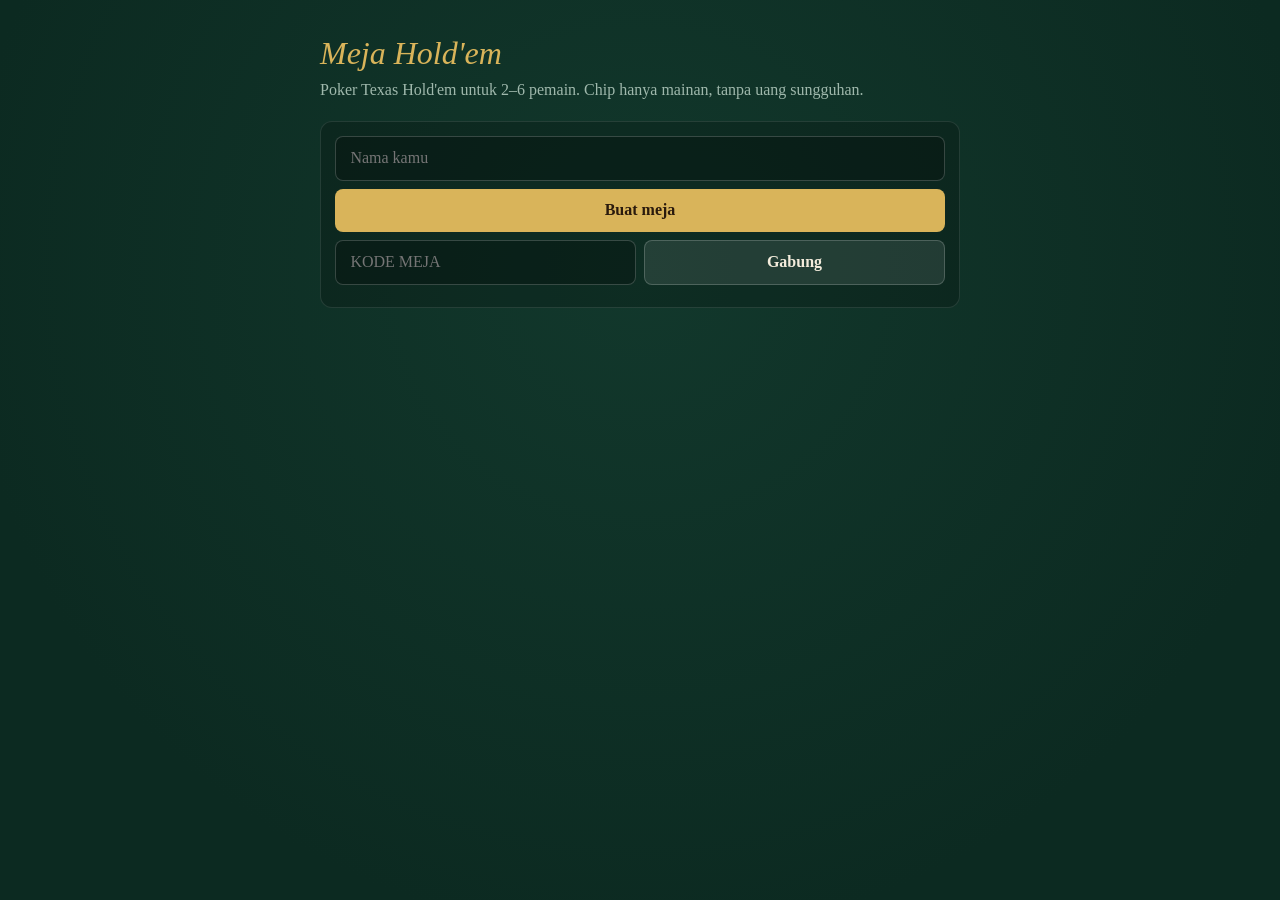
==== index.html @ 20015cc1 "Upload" ====
<!DOCTYPE html>
<html lang="id">
<head>
<meta charset="utf-8">
<meta name="viewport" content="width=device-width,initial-scale=1">
<title>Meja Hold'em</title>
<link rel="stylesheet" href="assets/css/style.css">
</head>
<body>
<main>
  <h1>Meja Hold'em</h1>
  <p class="sub">Poker Texas Hold'em untuk 2–6 pemain. Chip hanya mainan, tanpa uang sungguhan.</p>
  <div class="box">
    <input id="name" placeholder="Nama kamu" maxlength="14" autocomplete="off">
    <div class="row"><button id="mk">Buat meja</button></div>
    <div class="row">
      <input id="code" placeholder="Kode meja" maxlength="5" autocomplete="off" style="text-transform:uppercase">
      <button class="sec" id="jn">Gabung</button>
    </div>
  </div>
  <div id="st"></div>
</main>
<script src="frontend/landing.js"></script>
</body>
</html>
---- assets/css/style.css ----
:root{--felt:#12382c;--felt2:#0c2a21;--wood:#3b2417;--gold:#d9b45a;--ink:#f3ecdc;--mut:#9fb8ac}
*{box-sizing:border-box}
body{margin:0;min-height:100vh;background:radial-gradient(ellipse at 50% 30%,var(--felt),var(--felt2) 75%);color:var(--ink);font:16px/1.4 Georgia,'Times New Roman',serif;padding:12px;padding-top:max(12px,env(safe-area-inset-top));padding-bottom:max(12px,env(safe-area-inset-bottom))}
main{max-width:640px;margin:0 auto}
h1{font-size:2rem;margin:.6em 0 .1em;font-weight:400;font-style:italic;color:var(--gold)}
p.sub{margin:0 0 1.2em;color:var(--mut)}
a.back{color:var(--mut);font-size:.9rem}
input,button{font:inherit;border-radius:8px;border:1px solid #ffffff30;padding:.65em .9em}
input{background:#00000040;color:var(--ink);width:100%}
button{background:var(--gold);color:#2a1a0d;border:0;font-weight:700;cursor:pointer}
button.sec{background:#ffffff18;color:var(--ink);border:1px solid #ffffff30}
button:focus-visible,input:focus-visible,a:focus-visible{outline:2px solid #fff;outline-offset:2px}
.row{display:flex;gap:8px;margin:8px 0}.row>*{flex:1}
.box{background:#00000030;border:1px solid #ffffff1a;border-radius:12px;padding:14px;margin:12px 0}
ul{padding-left:1.1em;margin:.4em 0}
#st{color:var(--mut);min-height:1.4em;font-size:.9rem}
.table{text-align:center;background:var(--felt2);border:6px solid var(--wood);border-radius:90px/60px;padding:18px 8px;margin:10px 0;box-shadow:inset 0 0 40px #0008}
.pot{font-size:1.3rem;color:var(--gold)}.stage{color:var(--mut);font-size:.85rem}
.board{display:flex;justify-content:center;gap:5px;margin:10px 0;min-height:58px}
.c{display:inline-flex;align-items:center;justify-content:center;width:40px;height:56px;background:#fbf7ea;color:#16120d;border-radius:6px;font-weight:700;font-size:1.05rem;box-shadow:0 2px 4px #0006}
.c.r{color:#c4332b}.c.b{background:repeating-linear-gradient(45deg,#7a2430,#7a2430 4px,#5c1823 4px,#5c1823 8px);border:2px solid #fbf7ea}
.c.e{background:#ffffff10;box-shadow:none;border:1px dashed #ffffff30}
.pls{display:grid;grid-template-columns:repeat(auto-fit,minmax(150px,1fr));gap:8px}
.pl{background:#00000035;border:2px solid transparent;border-radius:10px;padding:8px;text-align:center}
.pl.turn{border-color:var(--gold)}.pl.fold{opacity:.45}.pl.me{background:#00000055}
.pl .c{width:32px;height:45px;font-size:.9rem;margin:3px 1px}
.pl.me .c{width:44px;height:62px;font-size:1.15rem}
.nm{font-weight:700}.ch{color:var(--gold)}.bt{color:var(--mut);font-size:.85rem;min-height:1.2em}
.tag{display:inline-block;background:var(--gold);color:#2a1a0d;border-radius:50%;width:1.4em;height:1.4em;font-size:.75rem;line-height:1.4em;margin-left:4px}
.res{color:#8fe0a5;font-size:.85rem}
#act{position:sticky;bottom:0;background:var(--felt2);padding:10px 0}
#act .row button{padding:.8em .4em}
input[type=range]{padding:0;accent-color:var(--gold)}
#log{font-size:.88rem;color:var(--mut)}#log div{margin:2px 0}
.win{background:var(--gold);color:#2a1a0d;border-radius:10px;padding:10px;text-align:center;font-weight:700;margin:8px 0}
[hidden]{display:none!important}
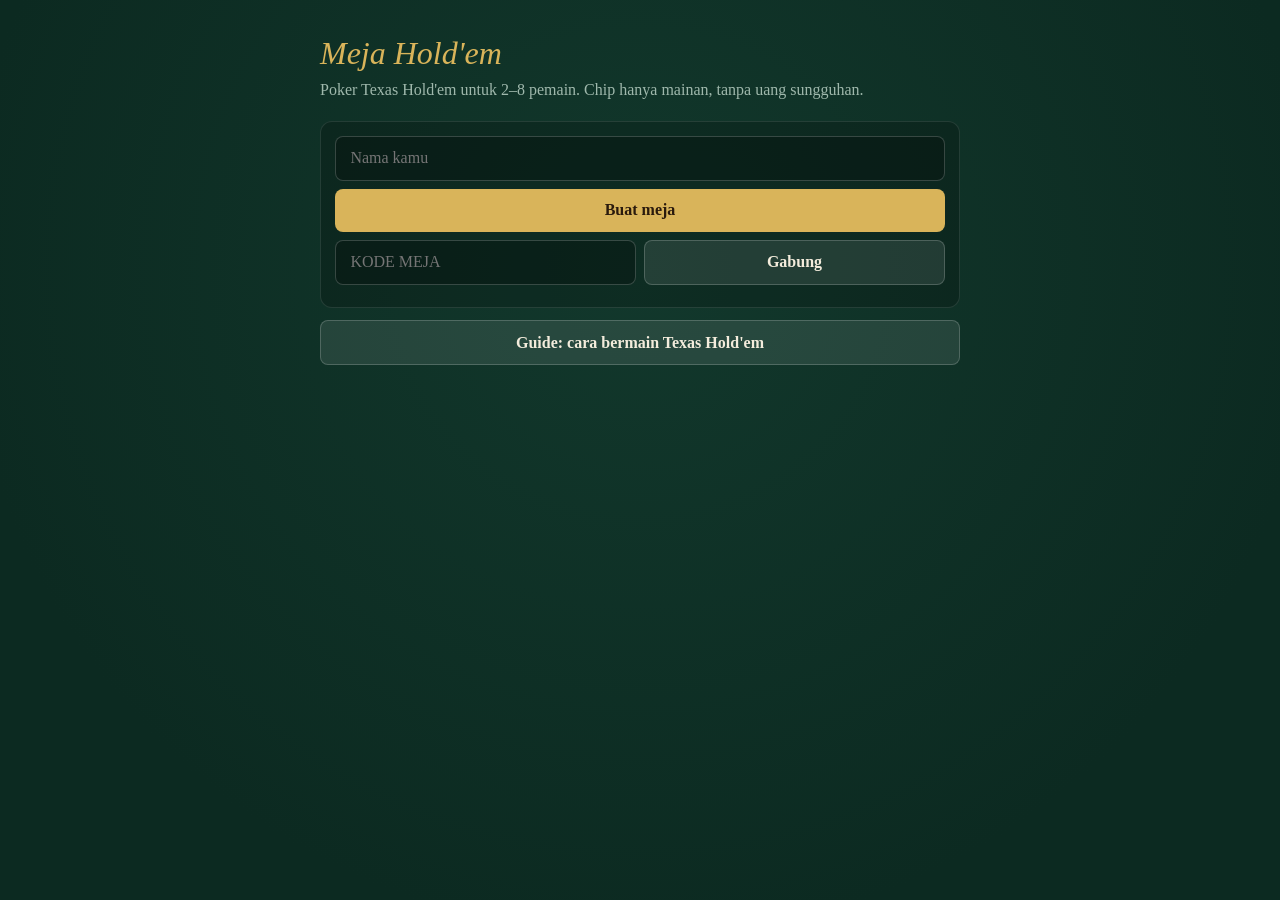
==== commit c3a8fb5f: "Update2" ====
--- a/index.html
+++ b/index.html
@@ -9,7 +9,7 @@
 <body>
 <main>
   <h1>Meja Hold'em</h1>
-  <p class="sub">Poker Texas Hold'em untuk 2–6 pemain. Chip hanya mainan, tanpa uang sungguhan.</p>
+  <p class="sub">Poker Texas Hold'em untuk 2–8 pemain. Chip hanya mainan, tanpa uang sungguhan.</p>
   <div class="box">
     <input id="name" placeholder="Nama kamu" maxlength="14" autocomplete="off">
     <div class="row"><button id="mk">Buat meja</button></div>
@@ -18,8 +18,10 @@
       <button class="sec" id="jn">Gabung</button>
     </div>
   </div>
+  <div class="row"><button class="sec gd">Guide: cara bermain Texas Hold'em</button></div>
   <div id="st"></div>
 </main>
+<script src="frontend/guide.js"></script>
 <script src="frontend/landing.js"></script>
 </body>
 </html>
--- a/assets/css/style.css
+++ b/assets/css/style.css
@@ -1,6 +1,6 @@
-:root{--felt:#12382c;--felt2:#0c2a21;--wood:#3b2417;--gold:#d9b45a;--ink:#f3ecdc;--mut:#9fb8ac}
+:root{--felt:#12382c;--felt2:#0c2a21;--wood:#3b2417;--gold:#d9b45a;--ink:#f3ecdc;--mut:#9fb8ac;--cw:clamp(24px,6.2vh,46px)}
 *{box-sizing:border-box}
-body{margin:0;min-height:100vh;background:radial-gradient(ellipse at 50% 30%,var(--felt),var(--felt2) 75%);color:var(--ink);font:16px/1.4 Georgia,'Times New Roman',serif;padding:12px;padding-top:max(12px,env(safe-area-inset-top));padding-bottom:max(12px,env(safe-area-inset-bottom))}
+body{margin:0;min-height:100vh;background:radial-gradient(ellipse at 50% 30%,var(--felt),var(--felt2) 75%);color:var(--ink);font:16px/1.4 Georgia,'Times New Roman',serif;padding:12px}
 main{max-width:640px;margin:0 auto}
 h1{font-size:2rem;margin:.6em 0 .1em;font-weight:400;font-style:italic;color:var(--gold)}
 p.sub{margin:0 0 1.2em;color:var(--mut)}
@@ -9,28 +9,82 @@
 input{background:#00000040;color:var(--ink);width:100%}
 button{background:var(--gold);color:#2a1a0d;border:0;font-weight:700;cursor:pointer}
 button.sec{background:#ffffff18;color:var(--ink);border:1px solid #ffffff30}
+button:disabled{opacity:.4;cursor:not-allowed}
 button:focus-visible,input:focus-visible,a:focus-visible{outline:2px solid #fff;outline-offset:2px}
 .row{display:flex;gap:8px;margin:8px 0}.row>*{flex:1}
 .box{background:#00000030;border:1px solid #ffffff1a;border-radius:12px;padding:14px;margin:12px 0}
 ul{padding-left:1.1em;margin:.4em 0}
 #st{color:var(--mut);min-height:1.4em;font-size:.9rem}
-.table{text-align:center;background:var(--felt2);border:6px solid var(--wood);border-radius:90px/60px;padding:18px 8px;margin:10px 0;box-shadow:inset 0 0 40px #0008}
-.pot{font-size:1.3rem;color:var(--gold)}.stage{color:var(--mut);font-size:.85rem}
-.board{display:flex;justify-content:center;gap:5px;margin:10px 0;min-height:58px}
-.c{display:inline-flex;align-items:center;justify-content:center;width:40px;height:56px;background:#fbf7ea;color:#16120d;border-radius:6px;font-weight:700;font-size:1.05rem;box-shadow:0 2px 4px #0006}
-.c.r{color:#c4332b}.c.b{background:repeating-linear-gradient(45deg,#7a2430,#7a2430 4px,#5c1823 4px,#5c1823 8px);border:2px solid #fbf7ea}
+[hidden]{display:none!important}
+
+/* ===== Meja (landscape) ===== */
+body.playing{overflow:hidden;padding:0}
+#game{position:fixed;inset:0;display:flex;flex-direction:column;padding:env(safe-area-inset-top) env(safe-area-inset-right) env(safe-area-inset-bottom) env(safe-area-inset-left)}
+#hud{position:absolute;z-index:6;top:max(6px,env(safe-area-inset-top));left:max(8px,env(safe-area-inset-left));display:flex;gap:10px;align-items:center;font-size:.8rem;color:var(--mut)}
+#hud button{padding:.25em .7em;font-size:.75rem}
+#over{position:absolute;z-index:7;top:6px;left:50%;transform:translateX(-50%);background:var(--gold);color:#2a1a0d;border-radius:999px;padding:6px 18px;font-weight:700}
+#wrap{flex:1;position:relative;min-height:0}
+#felt{position:absolute;left:9%;right:9%;top:12%;bottom:12%;border-radius:50%;background:radial-gradient(ellipse,#1d5a45,var(--felt2));border:clamp(5px,1.4vh,10px) solid var(--wood);box-shadow:inset 0 0 40px #000a,0 6px 24px #0008}
+#dealer{position:absolute;left:50%;top:1%;transform:translateX(-50%);height:25%;aspect-ratio:1;z-index:1}
+#dealer svg{height:100%;display:block}
+#deck{position:absolute;left:58%;top:7%;z-index:1;box-shadow:1px 1px 0 #5c1823,2px 2px 0 #7a2430,3px 3px 0 #5c1823,4px 4px 0 #7a2430,0 4px 8px #0008}
+#burn{position:absolute;left:36%;top:7%;width:calc(var(--cw)*1.4);height:calc(var(--cw)*1.5);z-index:1}
+#center{position:absolute;left:50%;top:50%;transform:translate(-50%,-50%);text-align:center;z-index:1}
+#pot{color:var(--gold);font-size:clamp(12px,3.4vh,18px)}
+#board{display:flex;gap:4px;justify-content:center;margin:4px 0}
+#msg{color:var(--mut);font-size:clamp(10px,2.6vh,13px);min-height:1.3em;max-width:36vw}
+#toast{position:absolute;left:50%;top:31%;transform:translateX(-50%);opacity:0;z-index:5;background:#000b;border:1px solid var(--gold);color:var(--gold);padding:3px 14px;border-radius:999px;font-size:clamp(11px,3vh,15px);pointer-events:none;white-space:nowrap}
+.c{display:inline-flex;align-items:center;justify-content:center;width:var(--cw);height:calc(var(--cw)*1.4);background:#fbf7ea;color:#16120d;border-radius:12%;font-weight:700;font-size:calc(var(--cw)*.42);box-shadow:0 2px 4px #0007;flex:none}
+.c.r{color:#c4332b}
+.c.b{background:repeating-linear-gradient(45deg,#7a2430,#7a2430 4px,#5c1823 4px,#5c1823 8px);border:2px solid #fbf7ea}
 .c.e{background:#ffffff10;box-shadow:none;border:1px dashed #ffffff30}
-.pls{display:grid;grid-template-columns:repeat(auto-fit,minmax(150px,1fr));gap:8px}
-.pl{background:#00000035;border:2px solid transparent;border-radius:10px;padding:8px;text-align:center}
-.pl.turn{border-color:var(--gold)}.pl.fold{opacity:.45}.pl.me{background:#00000055}
-.pl .c{width:32px;height:45px;font-size:.9rem;margin:3px 1px}
-.pl.me .c{width:44px;height:62px;font-size:1.15rem}
-.nm{font-weight:700}.ch{color:var(--gold)}.bt{color:var(--mut);font-size:.85rem;min-height:1.2em}
-.tag{display:inline-block;background:var(--gold);color:#2a1a0d;border-radius:50%;width:1.4em;height:1.4em;font-size:.75rem;line-height:1.4em;margin-left:4px}
-.res{color:#8fe0a5;font-size:.85rem}
-#act{position:sticky;bottom:0;background:var(--felt2);padding:10px 0}
-#act .row button{padding:.8em .4em}
-input[type=range]{padding:0;accent-color:var(--gold)}
-#log{font-size:.88rem;color:var(--mut)}#log div{margin:2px 0}
-.win{background:var(--gold);color:#2a1a0d;border-radius:10px;padding:10px;text-align:center;font-weight:700;margin:8px 0}
-[hidden]{display:none!important}
+#burn .c{position:absolute}
+.seat{position:absolute;transform:translate(-50%,-50%);display:flex;align-items:center;gap:4px;z-index:2}
+.seat.top{flex-direction:column}.seat.bot{flex-direction:column-reverse}.seat.right{flex-direction:row-reverse}
+.cards{display:flex;gap:2px;min-width:calc(var(--cw)*2 + 2px);min-height:calc(var(--cw)*1.4)}
+.seat.me .c{width:calc(var(--cw)*1.25);height:calc(var(--cw)*1.75);font-size:calc(var(--cw)*.52)}
+.seat.me .cards{min-width:calc(var(--cw)*2.5 + 2px);min-height:calc(var(--cw)*1.75)}
+.pill{background:#000a;border:2px solid #ffffff22;border-radius:12px;padding:3px 8px;text-align:center;font-size:clamp(10px,2.7vh,13px);min-width:72px;line-height:1.25}
+.pill .nm{font-weight:700;white-space:nowrap}.pill .ch{color:var(--gold)}.pill .rs{color:#8fe0a5;min-height:1.2em}
+.seat.me .pill{border-color:#8fe0a5}
+.seat.turn .pill{border-color:var(--gold);box-shadow:0 0 14px var(--gold);animation:pulse 1.2s infinite}
+.seat.fold .cards,.seat.fold .pill{opacity:.45}
+.seat.win .pill{background:var(--gold);color:#2a1a0d;box-shadow:0 0 18px var(--gold)}
+.seat.win .pill .ch,.seat.win .pill .rs{color:#2a1a0d}
+.tag{display:inline-block;border-radius:999px;font-size:.72em;padding:0 5px;margin-left:3px;font-weight:700;color:#fff;vertical-align:1px}
+.tag.d{background:#e8e2cf;color:#222}.tag.sb{background:#2f6fb0}.tag.bb{background:#b0342f}
+.bet{position:absolute;transform:translate(-50%,-50%);background:var(--gold);color:#2a1a0d;font-weight:700;border-radius:999px;padding:1px 9px;font-size:clamp(10px,2.6vh,13px);box-shadow:0 0 0 2px #0006;z-index:1}
+@keyframes pulse{50%{filter:brightness(1.35)}}
+
+/* ===== Aksi ===== */
+#act{display:flex;flex-wrap:wrap;justify-content:center;align-items:center;gap:8px 10px;padding:6px 10px;min-height:clamp(46px,14vh,64px);background:linear-gradient(transparent,#000b)}
+.wt{color:var(--mut);font-size:.9rem}
+.ab{border:0;border-radius:999px;font-weight:700;padding:.6em 1.3em;font-size:clamp(13px,3.6vh,17px);color:#fff;transition:transform .08s,filter .15s;box-shadow:0 3px 0 #0006}
+.ab:active:not(:disabled){transform:translateY(2px) scale(.96);box-shadow:none}
+.ab:hover:not(:disabled){filter:brightness(1.12)}
+.ab.fold{background:#7b2d2d}.ab.call{background:#2e7d4f}
+.ab.raise{background:linear-gradient(#e9cb78,#c19a3b);color:#2a1a0d}
+.ab.allin{background:linear-gradient(#ee5f55,#a8231b);animation:pulse 1s infinite}
+.rz{display:flex;align-items:center;gap:6px;background:#0009;border:1px solid #ffffff26;border-radius:999px;padding:3px 3px 3px 12px}
+.rz input{width:5.2em;background:transparent;border:0;font-size:clamp(14px,3.8vh,18px);font-weight:700;color:var(--gold);padding:.25em;text-align:center}
+.rz input::placeholder{color:#d9b45a66}
+.qk{display:flex;gap:3px}.qk button{background:#ffffff18;color:var(--ink);font-size:clamp(10px,2.6vh,12px);padding:.3em .6em;border-radius:999px}
+#pv{color:var(--mut);font-size:.75rem;min-width:6.5em}
+
+/* ===== Rotasi ===== */
+#rot{display:none;position:fixed;inset:0;z-index:99;background:#0c2a21f5;flex-direction:column;align-items:center;justify-content:center;gap:12px;text-align:center;padding:24px}
+@media (orientation:portrait) and (max-width:820px){body.playing #rot{display:flex}}
+@media (prefers-reduced-motion:reduce){*{animation:none!important}}
+
+/* ===== Hasil pemenang, highlight, guide ===== */
+#result{margin-top:4px;background:linear-gradient(#e9cb78,#c19a3b);color:#2a1a0d;border-radius:12px;padding:4px 12px;font-size:clamp(10px,2.7vh,13px);line-height:1.3;box-shadow:0 0 18px #d9b45a88;max-width:50vw;animation:pop .5s both}
+#result b{display:block}.bt2{font-size:.9em;opacity:.8}
+@keyframes pop{from{transform:scale(.7);opacity:0}}
+.c.hl{box-shadow:0 0 0 2px var(--gold),0 0 14px var(--gold)}.c.dim{opacity:.4}
+#guide{position:fixed;inset:0;z-index:120;background:#000b;display:flex;align-items:center;justify-content:center;padding:10px}
+.gbox{background:#10291f;border:1px solid var(--gold);border-radius:14px;width:min(640px,100%);max-height:100%;display:flex;flex-direction:column}
+.gh,.gf{display:flex;gap:10px;align-items:center;padding:10px 14px}.gh{border-bottom:1px solid #ffffff1a}.gf{border-top:1px solid #ffffff1a;justify-content:space-between}
+.gh b{flex:1;color:var(--gold);font-size:1.05rem}.gh span{color:var(--mut);font-size:.85rem}.gx{padding:.2em .6em}
+.gb{overflow:auto;padding:6px 14px;font-size:.92rem;line-height:1.5}.gb p,.gb ul,.gb ol{margin:.6em 0}.gb li{margin:.3em 0}
+.rk{display:flex;align-items:center;gap:4px 10px;flex-wrap:wrap;margin:7px 0}.rk b{min-width:9.5em}.rk small{color:var(--mut);flex-basis:100%}
+.gc{display:inline-flex;align-items:center;justify-content:center;width:2.1em;height:2.9em;margin-right:2px;background:#fbf7ea;color:#16120d;border-radius:4px;font-weight:700;font-size:.8rem}.gc.r{color:#c4332b}
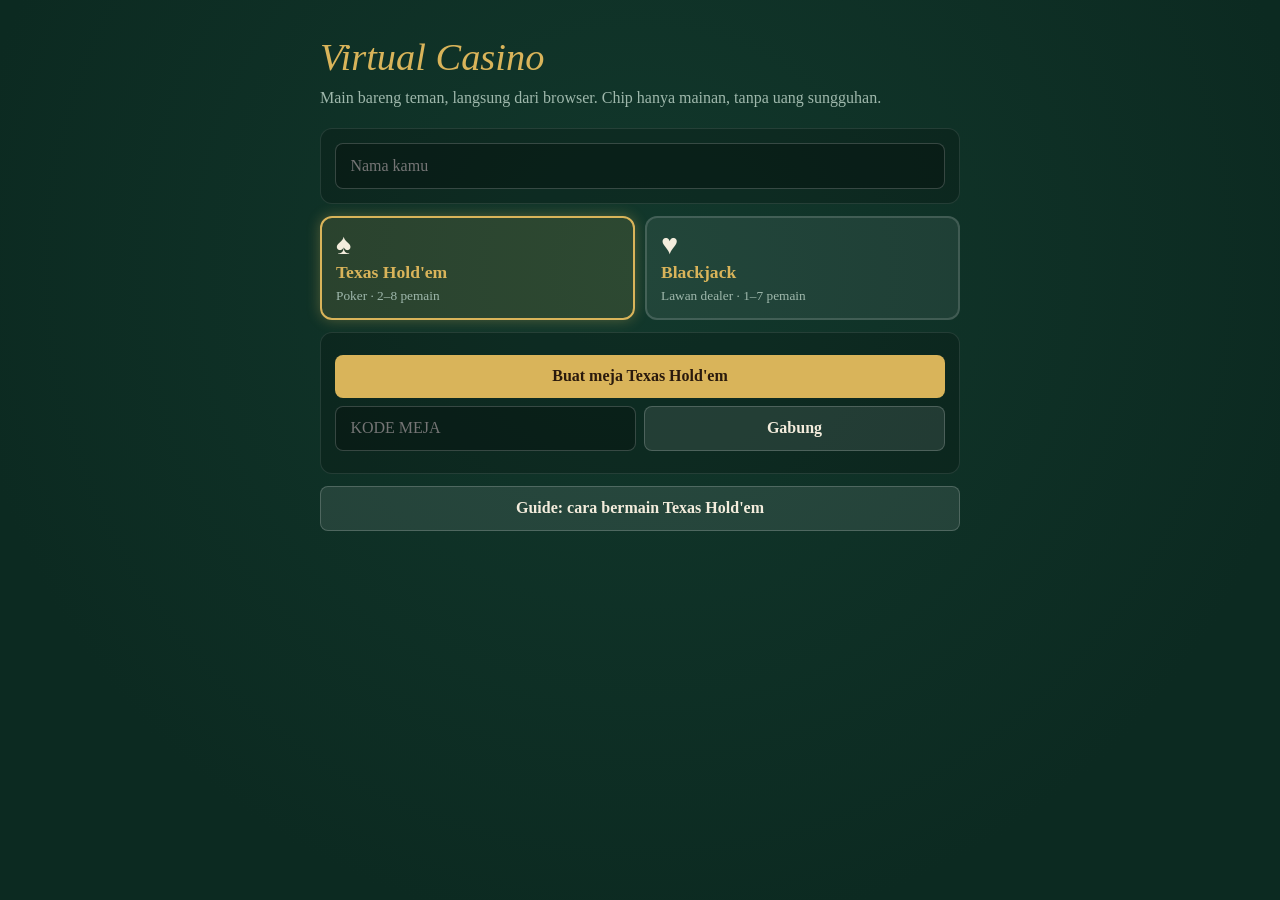
==== commit c49a5070: "Update3" ====
--- a/index.html
+++ b/index.html
@@ -3,24 +3,31 @@
 <head>
 <meta charset="utf-8">
 <meta name="viewport" content="width=device-width,initial-scale=1">
-<title>Meja Hold'em</title>
+<title>Virtual Casino</title>
 <link rel="stylesheet" href="assets/css/style.css">
 </head>
 <body>
 <main>
-  <h1>Meja Hold'em</h1>
-  <p class="sub">Poker Texas Hold'em untuk 2–8 pemain. Chip hanya mainan, tanpa uang sungguhan.</p>
+  <h1 class="brand">Virtual Casino</h1>
+  <p class="sub">Main bareng teman, langsung dari browser. Chip hanya mainan, tanpa uang sungguhan.</p>
   <div class="box">
     <input id="name" placeholder="Nama kamu" maxlength="14" autocomplete="off">
+  </div>
+  <div class="games" role="group" aria-label="Pilih game">
+    <button class="gm" data-g="holdem" aria-pressed="true"><span class="st">♠</span><b>Texas Hold'em</b><small>Poker · 2–8 pemain</small></button>
+    <button class="gm" data-g="blackjack" aria-pressed="false"><span class="st">♥</span><b>Blackjack</b><small>Lawan dealer · 1–7 pemain</small></button>
+  </div>
+  <div class="box">
     <div class="row"><button id="mk">Buat meja</button></div>
     <div class="row">
       <input id="code" placeholder="Kode meja" maxlength="5" autocomplete="off" style="text-transform:uppercase">
       <button class="sec" id="jn">Gabung</button>
     </div>
   </div>
-  <div class="row"><button class="sec gd">Guide: cara bermain Texas Hold'em</button></div>
+  <div class="row"><button class="sec gd" id="gd">Guide: cara bermain</button></div>
   <div id="st"></div>
 </main>
+<script src="backend/config.js"></script>
 <script src="frontend/guide.js"></script>
 <script src="frontend/landing.js"></script>
 </body>
--- a/assets/css/style.css
+++ b/assets/css/style.css
@@ -10,6 +10,8 @@
 button{background:var(--gold);color:#2a1a0d;border:0;font-weight:700;cursor:pointer}
 button.sec{background:#ffffff18;color:var(--ink);border:1px solid #ffffff30}
 button:disabled{opacity:.4;cursor:not-allowed}
+button,input,a{touch-action:manipulation;-webkit-tap-highlight-color:transparent}
+body.playing{-webkit-user-select:none;user-select:none}body.playing input{-webkit-user-select:text;user-select:text}
 button:focus-visible,input:focus-visible,a:focus-visible{outline:2px solid #fff;outline-offset:2px}
 .row{display:flex;gap:8px;margin:8px 0}.row>*{flex:1}
 .box{background:#00000030;border:1px solid #ffffff1a;border-radius:12px;padding:14px;margin:12px 0}
@@ -23,7 +25,7 @@
 #hud{position:absolute;z-index:6;top:max(6px,env(safe-area-inset-top));left:max(8px,env(safe-area-inset-left));display:flex;gap:10px;align-items:center;font-size:.8rem;color:var(--mut)}
 #hud button{padding:.25em .7em;font-size:.75rem}
 #over{position:absolute;z-index:7;top:6px;left:50%;transform:translateX(-50%);background:var(--gold);color:#2a1a0d;border-radius:999px;padding:6px 18px;font-weight:700}
-#wrap{flex:1;position:relative;min-height:0}
+#wrap{flex:1;position:relative;min-height:0;pointer-events:none} /* meja hanya tampilan: tidak boleh menangkap tap */
 #felt{position:absolute;left:9%;right:9%;top:12%;bottom:12%;border-radius:50%;background:radial-gradient(ellipse,#1d5a45,var(--felt2));border:clamp(5px,1.4vh,10px) solid var(--wood);box-shadow:inset 0 0 40px #000a,0 6px 24px #0008}
 #dealer{position:absolute;left:50%;top:1%;transform:translateX(-50%);height:25%;aspect-ratio:1;z-index:1}
 #dealer svg{height:100%;display:block}
@@ -57,7 +59,7 @@
 @keyframes pulse{50%{filter:brightness(1.35)}}
 
 /* ===== Aksi ===== */
-#act{display:flex;flex-wrap:wrap;justify-content:center;align-items:center;gap:8px 10px;padding:6px 10px;min-height:clamp(46px,14vh,64px);background:linear-gradient(transparent,#000b)}
+#act{position:relative;z-index:8;display:flex;flex-wrap:wrap;justify-content:center;align-items:center;gap:8px 10px;padding:6px 10px;min-height:clamp(46px,14vh,64px);background:linear-gradient(transparent,#000b)}
 .wt{color:var(--mut);font-size:.9rem}
 .ab{border:0;border-radius:999px;font-weight:700;padding:.6em 1.3em;font-size:clamp(13px,3.6vh,17px);color:#fff;transition:transform .08s,filter .15s;box-shadow:0 3px 0 #0006}
 .ab:active:not(:disabled){transform:translateY(2px) scale(.96);box-shadow:none}
@@ -88,3 +90,46 @@
 .gb{overflow:auto;padding:6px 14px;font-size:.92rem;line-height:1.5}.gb p,.gb ul,.gb ol{margin:.6em 0}.gb li{margin:.3em 0}
 .rk{display:flex;align-items:center;gap:4px 10px;flex-wrap:wrap;margin:7px 0}.rk b{min-width:9.5em}.rk small{color:var(--mut);flex-basis:100%}
 .gc{display:inline-flex;align-items:center;justify-content:center;width:2.1em;height:2.9em;margin-right:2px;background:#fbf7ea;color:#16120d;border-radius:4px;font-weight:700;font-size:.8rem}.gc.r{color:#c4332b}
+
+.seat.gone .pill{opacity:.5;border-style:dashed}
+
+/* ===== Banner koneksi ===== */
+#net{position:fixed;z-index:150;top:0;left:0;right:0;display:flex;gap:12px;justify-content:center;align-items:center;flex-wrap:wrap;padding:6px 12px calc(6px);background:#7b2d2d;color:#fff;font-size:.9rem;box-shadow:0 2px 10px #000a}
+#net a{color:#fff}#net button{padding:.25em .8em}
+
+/* ===== Landing Virtual Casino ===== */
+.brand{font-size:2.4rem;margin:.5em 0 .05em}
+.games{display:grid;grid-template-columns:1fr 1fr;gap:10px;margin:10px 0}
+.gm{display:flex;flex-direction:column;align-items:flex-start;gap:2px;text-align:left;background:#ffffff12;color:var(--ink);border:2px solid #ffffff26;border-radius:12px;padding:12px 14px;font-weight:400}
+.gm b{font-size:1.1rem;color:var(--gold)}.gm small{color:var(--mut)}.gm .st{font-size:1.8rem;line-height:1}
+.gm[aria-pressed=true]{border-color:var(--gold);background:#d9b45a22;box-shadow:0 0 14px #d9b45a55}
+@media (max-width:420px){.games{grid-template-columns:1fr}}
+
+/* ===== Blackjack ===== */
+body.bj{--cw:clamp(26px,7.2vh,46px)}
+body.bj #dealer{top:8%;height:23%}
+#hud #endBtn{margin-left:4px}
+#shoe{position:absolute;left:63%;top:9%;z-index:1;box-shadow:1px 1px 0 #5c1823,2px 2px 0 #7a2430,3px 3px 0 #5c1823,4px 4px 0 #7a2430,5px 5px 0 #5c1823,0 4px 8px #0008}
+#dhand{position:absolute;left:50%;top:33%;transform:translateX(-50%);z-index:1;display:flex;flex-direction:column;align-items:center;gap:2px}
+#bmsg{position:absolute;left:75%;top:41%;transform:translate(-50%,-50%);z-index:1;text-align:center;color:var(--mut);font-size:clamp(10px,2.8vh,14px);white-space:nowrap}
+#clock{color:var(--gold);font-size:clamp(11px,3.2vh,16px);font-weight:700;min-height:1.2em}
+.bseat{position:absolute;transform:translate(-50%,-100%);display:flex;flex-direction:column;align-items:center;gap:3px;z-index:2;width:max-content}
+.hands{display:flex;flex-wrap:wrap;justify-content:center;align-items:flex-end;gap:3px;max-width:calc(var(--cw)*4.6)}
+.hand{display:flex;flex-direction:column;align-items:center;gap:1px;padding:2px 3px;border-radius:8px;border:1px solid transparent}
+.hand.act{border-color:var(--gold);box-shadow:0 0 10px var(--gold)}
+.hand .cards,#dhand .cards{display:flex;gap:0;min-width:0;min-height:0}
+.hand .cards .c+.c,#dhand .cards .c+.c{margin-left:calc(var(--cw)*-.3)}
+.bseat.many .c{width:calc(var(--cw)*.78);height:calc(var(--cw)*1.1);font-size:calc(var(--cw)*.32)}
+.tot{font-size:clamp(9px,2.5vh,12px);font-weight:700;background:#000a;border-radius:999px;padding:0 7px;white-space:nowrap;line-height:1.35}
+.tot.win,.tot.blackjack{background:#2e7d4f}.tot.lose,.tot.bust{background:#7b2d2d}.tot.push{background:#666}
+.bseat.me .pill{border-color:#8fe0a5}
+.bseat.turn .pill{border-color:var(--gold);box-shadow:0 0 14px var(--gold);animation:pulse 1.2s infinite}
+.bseat.out .pill,.bseat.gone .pill{opacity:.5}.bseat.gone .pill{border-style:dashed}
+.pill .rs.up{color:#8fe0a5}.pill .rs.dn{color:#ff9d94}
+#standings{position:absolute;left:50%;top:44%;transform:translate(-50%,-50%);z-index:7;background:#10291fee;border:1px solid var(--gold);border-radius:12px;padding:8px 14px;min-width:min(300px,80vw);max-height:80%;overflow:auto;animation:pop .4s both}
+#standings h2{margin:0 0 4px;font-size:clamp(13px,3.6vh,18px);color:var(--gold);font-weight:400;font-style:italic}
+#standings table{width:100%;border-collapse:collapse;font-size:clamp(11px,3vh,14px)}
+#standings td{padding:1px 4px}#standings td:nth-child(n+3){text-align:right}.up{color:#8fe0a5}.dn{color:#ff9d94}
+.chipbtn{background:#ffffff18;color:var(--ink);border:2px dashed var(--gold);border-radius:999px;padding:.35em .8em;font-weight:700;font-size:clamp(11px,3.2vh,15px)}
+.bamt{font-size:clamp(14px,4vh,20px);color:var(--gold);font-weight:700;min-width:4.5em;text-align:center}
+.ab.hit{background:#2e7d4f}.ab.stand{background:#7b2d2d}.ab.dbl{background:linear-gradient(#e9cb78,#c19a3b);color:#2a1a0d}.ab.split{background:#2f6fb0}
